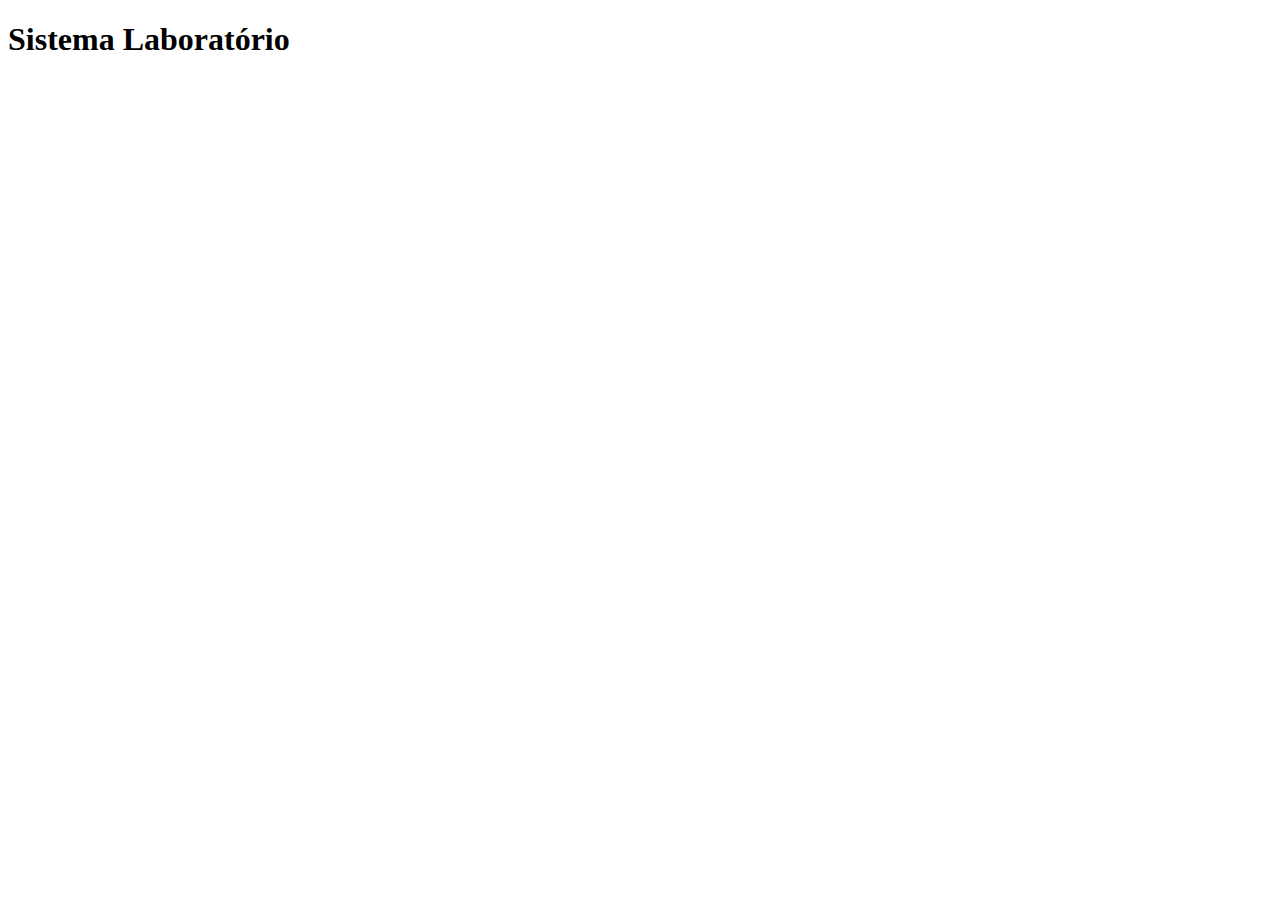
==== index.html @ 6decf6ac "v1" ====
<!DOCTYPE html>
<html lang="en">
<head>
    <meta charset="UTF-8">
    <meta name="viewport" content="width=device-width, initial-scale=1.0">
    <title>Sistema Laboratório</title>

<h1>Sistema Laboratório</h1>

</head>
<body>
    
</body>
</html>
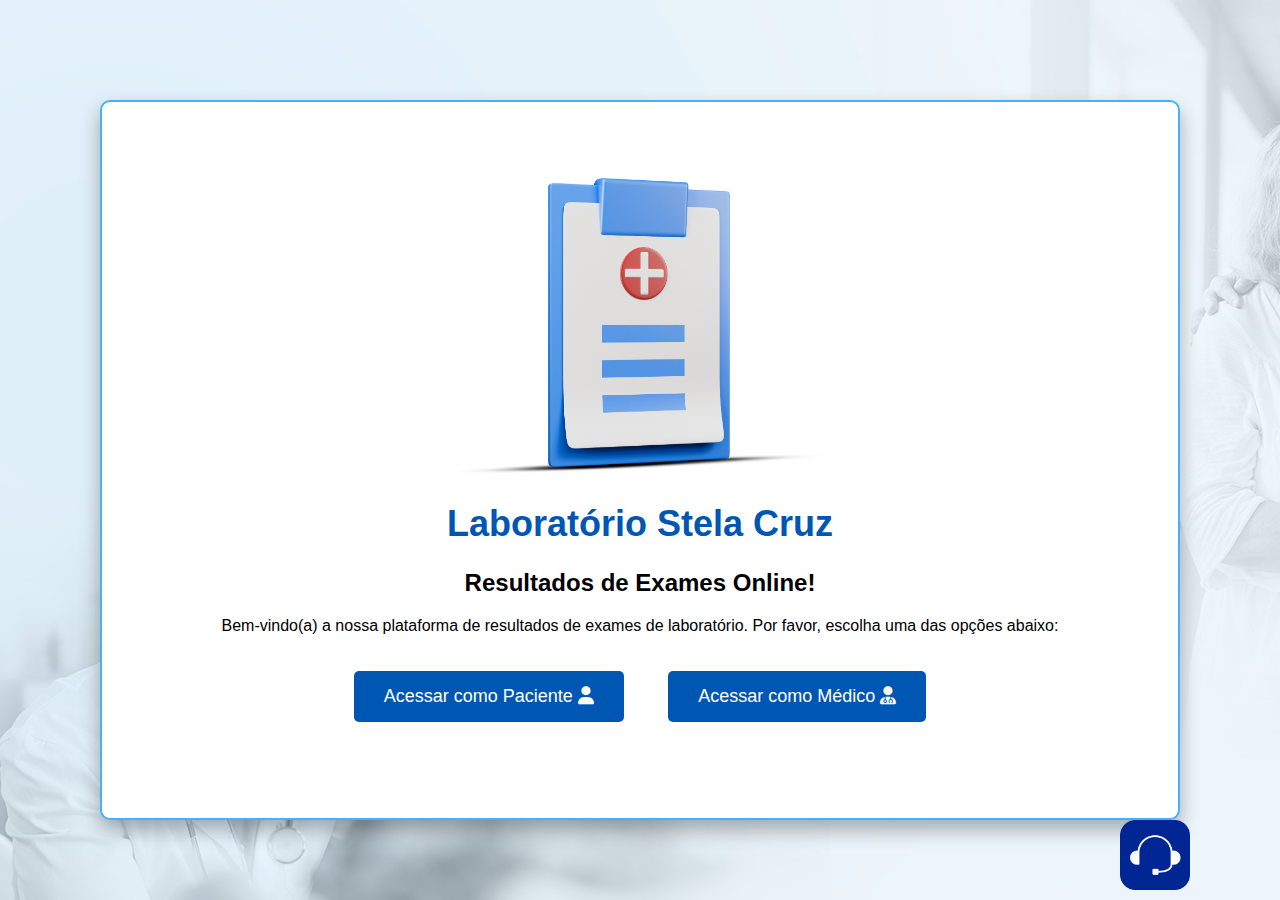
==== commit fbf23068: "v2" ====
--- a/index.html
+++ b/index.html
@@ -1,14 +1,32 @@
 <!DOCTYPE html>
-<html lang="en">
+<html lang="pt-BR">
 <head>
     <meta charset="UTF-8">
     <meta name="viewport" content="width=device-width, initial-scale=1.0">
-    <title>Sistema Laboratório</title>
-
-<h1>Sistema Laboratório</h1>
-
+    <link rel="stylesheet" href="style.css">
+    <link rel="icon" href="tubo-de-ensaio.png" type="image/x-icon">
+    <link rel="stylesheet" href="https://cdnjs.cloudflare.com/ajax/libs/font-awesome/6.0.0-beta3/css/all.min.css">
+    <title>Sistema de Resultados de Exames Laboratório</title>
 </head>
 <body>
-    
+
+    <section class="dobra">
+        <div class="container">
+            <img class="imagenzinha" src="Object (mesclada).png">
+            <h1>Laboratório Stela Cruz</h1>
+            <h2>Resultados de Exames Online!</h2>
+            <p>Bem-vindo(a) a nossa plataforma de resultados de exames de laboratório. Por favor, escolha uma das opções abaixo:</p>
+            <div>
+                <a href="#" class="button">Acessar como Paciente <i class="fas fa-user"></i></a>
+                
+                <a href="#" class="button">Acessar como Médico <i class="fas fa-user-md"></i></a>
+            </div>
+        </div>
+    </section>
+
+    <div class="alours">
+        <img class="ALOU" src="ALOOOOOOOOOOOOOOOOOO.png">
+    </div>
+
 </body>
-</html>+</html>
--- a/style.css
+++ b/style.css
@@ -0,0 +1,69 @@
+body {
+    font-family: Arial, sans-serif;
+    background-color: #F1F6FA;
+    margin: 0;
+    background: url(FUNDO-SISTEMA.png);
+}
+
+h1 {
+    color: #0056b3;
+    font-size: 36px;
+}
+
+.button {
+    display: inline-block;
+    margin: 20px;
+    padding: 15px 30px;
+    font-size: 18px;
+    color: #fff;
+    background-color: #0056b3;
+    border: none;
+    border-radius: 5px;
+    cursor: pointer;
+    text-decoration: none;
+}
+
+.button:hover {
+    background-color: #43B1FF;
+}
+
+.container {
+    margin-top: 100px;
+    width: 1080px;
+    height: 720px;
+    text-align: center;
+    align-items: center;
+    align-content: center;
+    background-color: #ffffff;
+    border-radius: 10px;
+    box-shadow: 0 10px 20px rgba(0, 0, 0, 0.3);
+    box-sizing: border-box;
+    border: 2px solid #43B1FF;
+}
+
+.dobra{
+
+    display: flex;
+    justify-content: center;
+    align-items: center;
+    margin: 0;
+
+}
+
+.imagenzinha {
+
+    width: 402px;
+    height: 296px;
+}
+
+.alours {
+    display: flex;
+    justify-content: end;
+    align-items: end;
+}
+
+.ALOU {
+    padding: 0 90px;
+    width: 70px;
+    height: 70px;
+}
